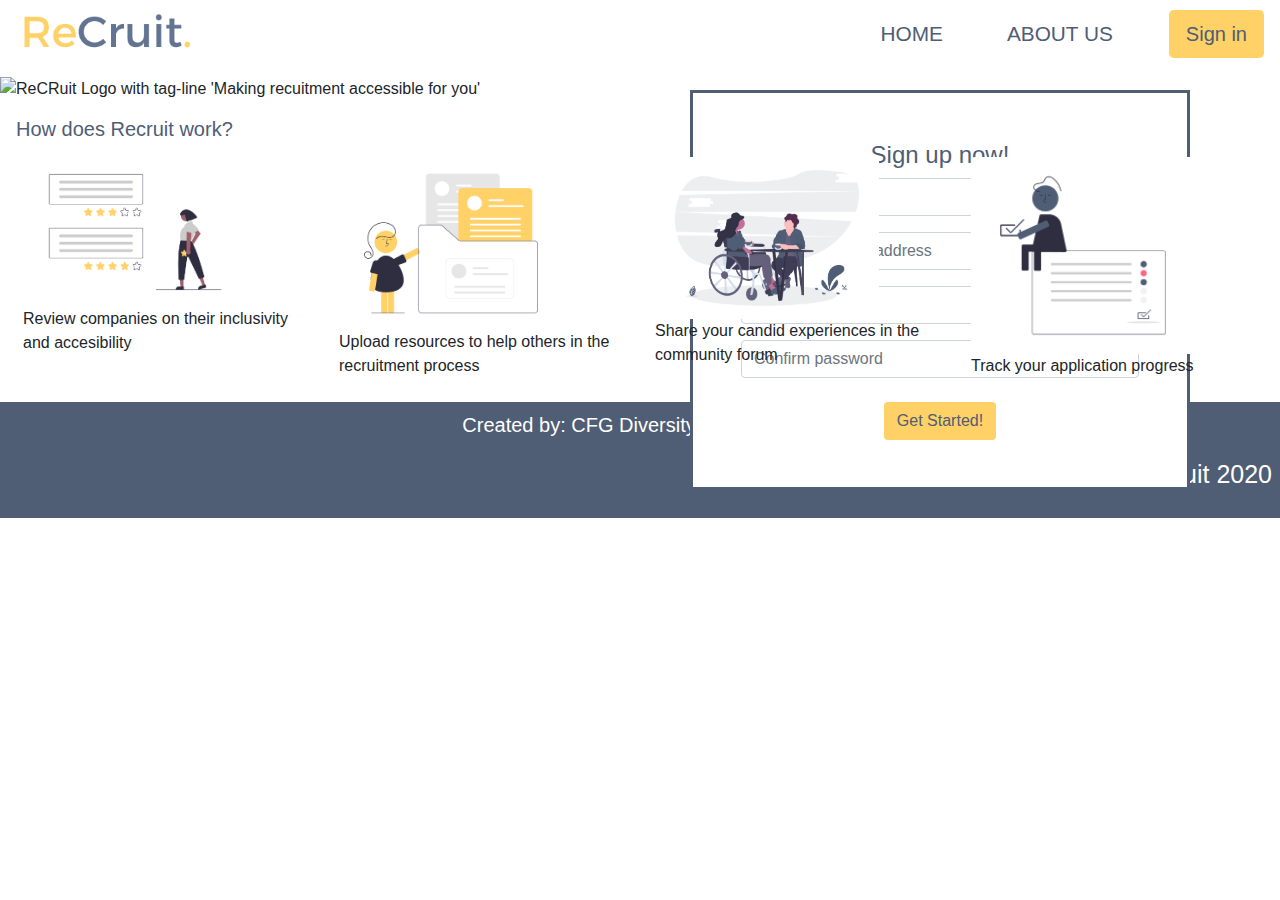
==== index.html @ 5c8dca37 "changed nav" ====
<!doctype html>
<html lang="en">
  <head>
    <!-- Required meta tags -->
    <meta charset="utf-8">
    <html lang="en">
    <meta name="viewport" content="width=device-width, initial-scale=1, shrink-to-fit=no">
    <link rel="icon" type="image/png" href="images/logo.png">
    <!-- Bootstrap CSS -->
    <link rel="stylesheet" href="https://stackpath.bootstrapcdn.com/bootstrap/4.5.2/css/bootstrap.min.css" integrity="sha384-JcKb8q3iqJ61gNV9KGb8thSsNjpSL0n8PARn9HuZOnIxN0hoP+VmmDGMN5t9UJ0Z" crossorigin="anonymous">

     <!--Custom CSS -->
    <link rel="stylesheet" type="text/css" href="css/style.css">

    <title>ReCruit | Home </title>

  </head>
  <body>
    <header class="mb-2">
    <!--Navigation -->
	<nav class="navbar navbar-expand-lg">
	  <button class="navbar-toggler" type="button" data-toggle="collapse" data-target="#navbarNav" aria-controls="navbarNav" aria-expanded="false" aria-label="Toggle navigation">
	  	<span class="navbar-toggler-icon"></span>
	  </button>
	  <a href="index.html"> <img src="images/trimmed-logo.png" alt="ReCruit Logo with tag-line 'Making recuitment accessible for you'" width="180"> </a>
	  <!--Bootstrap flex to make it go to right-->
	  <div class="collapse navbar-collapse d-flex flex-row-reverse" id="navbarNav">
	    <ul class="navbar-nav">
	      <li class="nav-item active pl-5">
	        <a class="nav-link" href="index.html"> HOME <span class="sr-only">(current)</span></a>
	      </li>
	      <li class="nav-item pl-5">
	        <a class="nav-link" href="reviews.html">ABOUT US</a>
	      </li>
	      <button type="button" class="btn yellow-btn btn-lg ml-5" data-toggle="modal" data-target="#loginModal"> Sign in </button>
	    </ul>
	    
	  </div>
	</nav>

<!-- The Log-in Modal -->
	<div class="modal" id="loginModal">
	  <div class="modal-dialog">
	    <div class="modal-content">
	      <!-- Modal Header -->
	      <div class="modal-header">
	        <h4 class="modal-title">Sign in</h4>
	        <button type="button" class="close" data-dismiss="modal">&times;</button>
	      </div>
	      <div class="modal-body">
	        <form class="p-5 text-center">
					  <div class="form-group">
					    <input type="email" class="form-control" id="#" placeholder="Enter your email address">
					  </div>
					  <div class="form-group">
					    <input type="password" class="form-control" id="#" placeholder="Password">
					  </div>
					<button class="btn btn-primary mt-2" type="submit"><a href="account.html" id="sign-in-text">Sign in</a></button>

				</form>
				<a href="#"> Reset password </a>
	      </div>
	      <div class="modal-footer">
	        <button type="button" class="btn btn-danger" data-dismiss="modal">Close</button>
	      </div>
	    </div>
	  </div>
	</div>
	<!-- End of log-in modal --> 

    </header>
    <main>
	    <div class="container-fluid p-0"> 
	    	<img src="images/home-banner-1-cropped.png" alt="ReCRuit Logo with tag-line 'Making recuitment accessible for you'" class="img-fluid">

		    <!--Need to position absolute so it sits on image-->
		    <form class="p-5 text-center" id="sign-up-form">
				<h4>Sign up now!</h4>
				  <div class="form-group">
				    <input type="text" class="form-control" id="#" placeholder="Enter your name">
				  </div>
				  <div class="form-group">
				    <input type="email" class="form-control" id="#" placeholder="Enter your email address">
				  </div>
				  <div class="form-group">
				    <input type="password" class="form-control" id="#" placeholder="Enter a password">
				  </div>
				  <div class="form-group">
				    <input type="password" class="form-control" id="#" placeholder="Confirm password">
				  </div>
				<button class="btn yellow-btn mt-2" type="submit">Get Started!</button>
			</form>
		</div>
	<!--How ReCruit works card deck-->	
	<div class="row p-2 m-0" id="What is ReCruit">
		<div class="col-md-12 p-2">
			   <h5> How does Recruit work? </h5>
		   </div>
		   <div class="col-md-3">
			   <img src="images\Review companies.png" alt="Review companies" class="card-img-top" style="width: 14rem;" />	
			   <p>Review companies on their inclusivity and accesibility</p>
		   </div>
		   <div class="col-md-3">
			   <img src="images\Upload resources.png" alt="Upload resources" class="card-img-top" style="width: 14rem;" />
			   <p>Upload resources to help others in the recruitment process</p>
		   </div>
		   <div class="col-md-3">
			   <img src="images\Share experiences.png" alt="Community forum" class="card-img-top" style="width: 14rem;" />
			   <p>Share your candid experiences in the community forum</p>
		   </div>
		   <div class="col-md-3">
			   <img src="images\Track progress.png" alt="Track application progress" class="card-img-top" style="width: 14rem;" />
			   <p>Track your application progress</p>
		   </div>
		</div>
		</div>
    </main>
    <!--Footer area -->	
    <footer class="page-footer p-2">
    	<p id="created-by"> Created by: CFG Diversity Hack Team 1</p>
    	<p id="copyright"> &copy; ReCruit 2020 </p>
	</footer>
	
    <!-- Optional JavaScript -->
    <!-- jQuery first, then Popper.js, then Bootstrap JS -->
    <script src="https://code.jquery.com/jquery-3.5.1.slim.min.js" integrity="sha384-DfXdz2htPH0lsSSs5nCTpuj/zy4C+OGpamoFVy38MVBnE+IbbVYUew+OrCXaRkfj" crossorigin="anonymous"></script>
    <script src="https://cdn.jsdelivr.net/npm/popper.js@1.14.1/dist/umd/popper.min.js" integrity="sha384-9/reFTGAW83EW2RDu2S0VKaIzap3H44lZH81PoYlFhbGU+4BZp4G7niu735Sk7lN" crossorigin="anonymous"></script>
    <script src="https://stackpath.bootstrapcdn.com/bootstrap/4.5.2/js/bootstrap.min.js" integrity="sha384-B4gt1jrGC7Jh4AgTPSdUtOBvfO8shuf57BaghqFfPlYxofvL8/KUEfYiJOMMV+rV" crossorigin="anonymous"></script>
  </body>
</html>
---- css/style.css ----
body {
	font-family: Arial;
}


h1, h2, h3, h4, h5 {
	color: #4f5d75;
}

.resource-text {
	color: #4f5d75;
}

.nav-link 
{
	color: #4f5d75;
	font-size: 130%;
}
.nav-link:hover 
{
	color: #4f5d75;
	text-decoration: underline;
}

nav.button {
	width: 100px;
}

/* footer */
.page-footer {
	background-color: #4f5d75;
	color: #ffffff;
}

/* in the footer */
#created-by {
	text-align: center;
	font-size: 20px;
}

#copyright {
	text-align: right;
	font-size: 25px;
}

/*sign in pop-up */
#sign-in-text{
	color: white;
	text-decoration: none;
}


/*for any button that needs to go yellow */
.yellow-btn{
	background-color: #ffd166;
	color: #4f5d75;
}
/*not sure if this is accessbile*/
.yellow-btn:hover
{
	color: #4f5d75;
	background-color: white;
	border: solid #4f5d75;
}

/* index page */
#sign-up-form
{
	position: absolute;
  	top: 90px;
  	right: 90px;
  	width: 500px;
  	height: 400px;
  	background-color: white;
  	border: solid #4f5d75;
}

/* about page */
#ready{
	background: #F0F0F0;
}

#team{
	background: #b4d2e7;
}

/* footer */
.page-footer {
	background-color: #4f5d75;
}

/* my-resources */
/* Plus icon */
.fa fa-plus {
	font-size:24px;
}
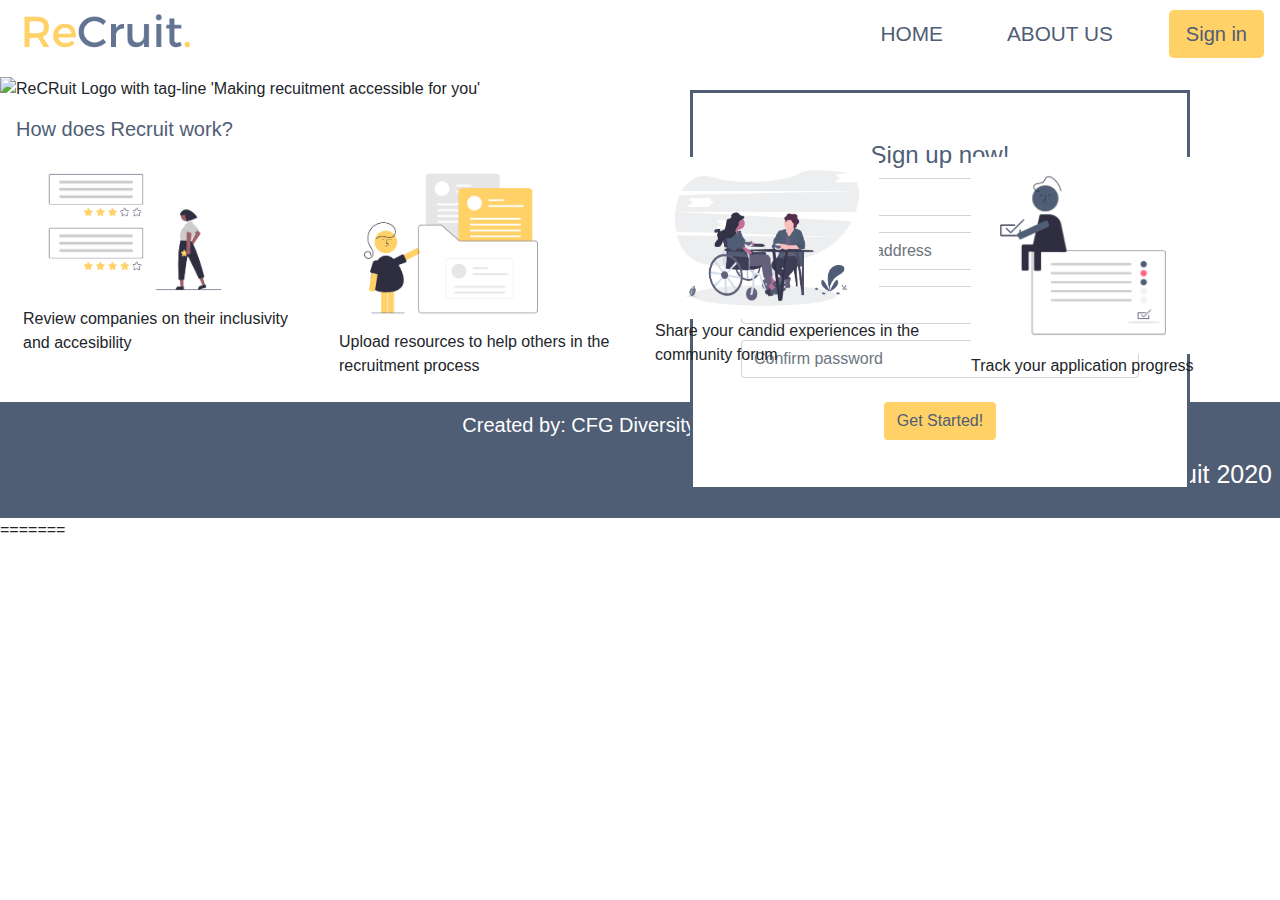
==== commit 92e0d185: "Merge pull request #21 from skyekirwan/restyling-homepage" ====
--- a/index.html
+++ b/index.html
@@ -1,3 +1,4 @@
+
 <!doctype html>
 <html lang="en">
   <head>
@@ -128,3 +129,5 @@
     <script src="https://stackpath.bootstrapcdn.com/bootstrap/4.5.2/js/bootstrap.min.js" integrity="sha384-B4gt1jrGC7Jh4AgTPSdUtOBvfO8shuf57BaghqFfPlYxofvL8/KUEfYiJOMMV+rV" crossorigin="anonymous"></script>
   </body>
 </html>
+=======
+
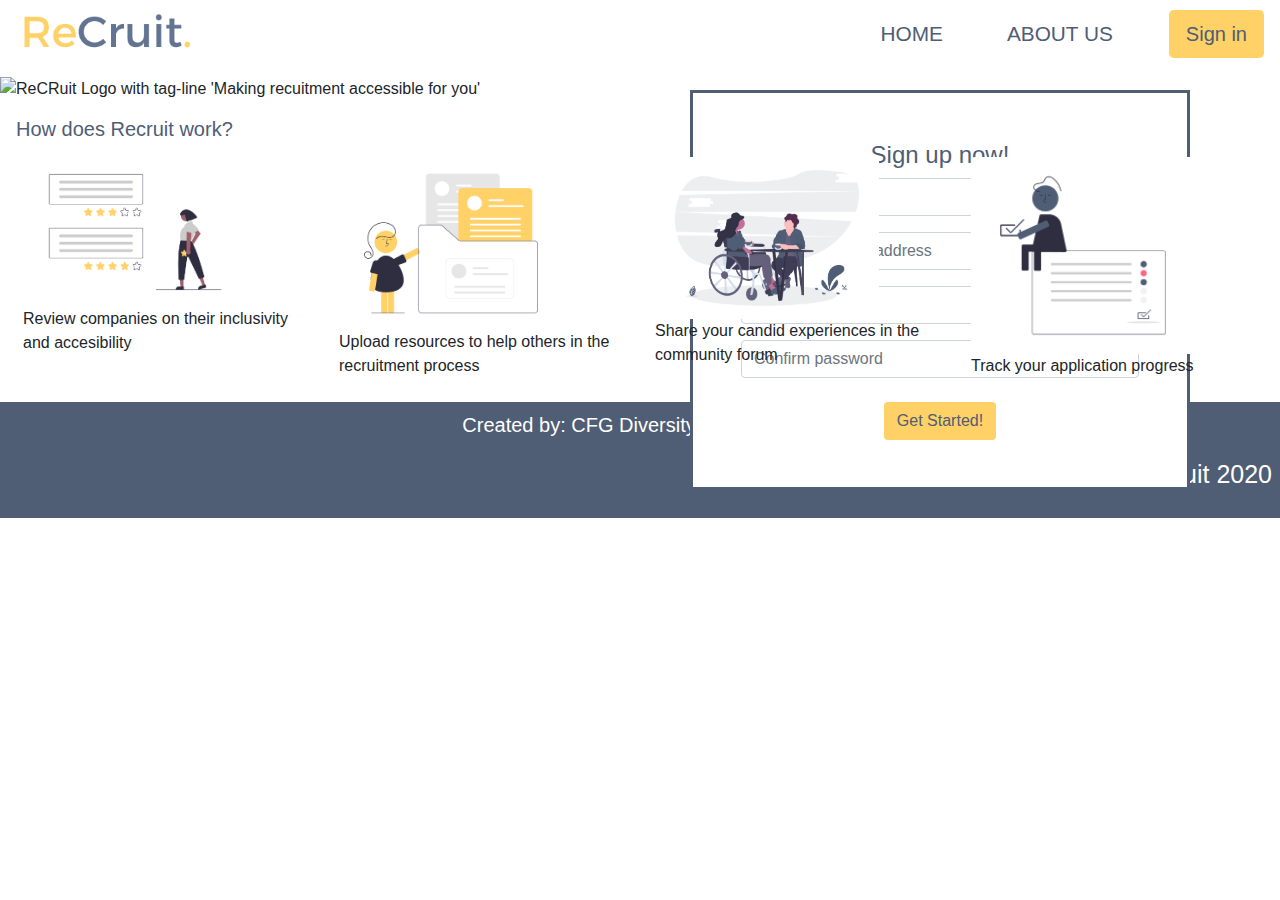
==== commit a2bcf66e: "sign-in-btns" ====
--- a/index.html
+++ b/index.html
@@ -31,7 +31,7 @@
 	        <a class="nav-link" href="index.html"> HOME <span class="sr-only">(current)</span></a>
 	      </li>
 	      <li class="nav-item pl-5">
-	        <a class="nav-link" href="reviews.html">ABOUT US</a>
+	        <a class="nav-link" href="about.html">ABOUT US</a>
 	      </li>
 	      <button type="button" class="btn yellow-btn btn-lg ml-5" data-toggle="modal" data-target="#loginModal"> Sign in </button>
 	    </ul>
@@ -56,10 +56,10 @@
 					  <div class="form-group">
 					    <input type="password" class="form-control" id="#" placeholder="Password">
 					  </div>
-					<button class="btn btn-primary mt-2" type="submit"><a href="account.html" id="sign-in-text">Sign in</a></button>
+					<button class="btn yellow-btn mt-2" type="submit"><a href="account.html">Sign in</a></button>
 
 				</form>
-				<a href="#"> Reset password </a>
+				<a href="https://www.linkedin.com/uas/request-password-reset"> <u> Reset password </u></a>
 	      </div>
 	      <div class="modal-footer">
 	        <button type="button" class="btn btn-danger" data-dismiss="modal">Close</button>
@@ -89,7 +89,7 @@
 				  <div class="form-group">
 				    <input type="password" class="form-control" id="#" placeholder="Confirm password">
 				  </div>
-				<button class="btn yellow-btn mt-2" type="submit">Get Started!</button>
+				<button class="btn yellow-btn mt-2" type="submit"><a href="account.html">Get Started!</a></button>
 			</form>
 		</div>
 	<!--How ReCruit works card deck-->	
@@ -129,5 +129,4 @@
     <script src="https://stackpath.bootstrapcdn.com/bootstrap/4.5.2/js/bootstrap.min.js" integrity="sha384-B4gt1jrGC7Jh4AgTPSdUtOBvfO8shuf57BaghqFfPlYxofvL8/KUEfYiJOMMV+rV" crossorigin="anonymous"></script>
   </body>
 </html>
-=======
 
--- a/css/style.css
+++ b/css/style.css
@@ -9,6 +9,15 @@
 }
 
 .resource-text {
+	color: #4f5d75;
+}
+
+a {
+	text-decoration: none;
+	color: #4f5d75;
+}
+a:hover{
+	text-decoration: none;
 	color: #4f5d75;
 }
 
@@ -43,13 +52,6 @@
 	text-align: right;
 	font-size: 25px;
 }
-
-/*sign in pop-up */
-#sign-in-text{
-	color: white;
-	text-decoration: none;
-}
-
 
 /*for any button that needs to go yellow */
 .yellow-btn{
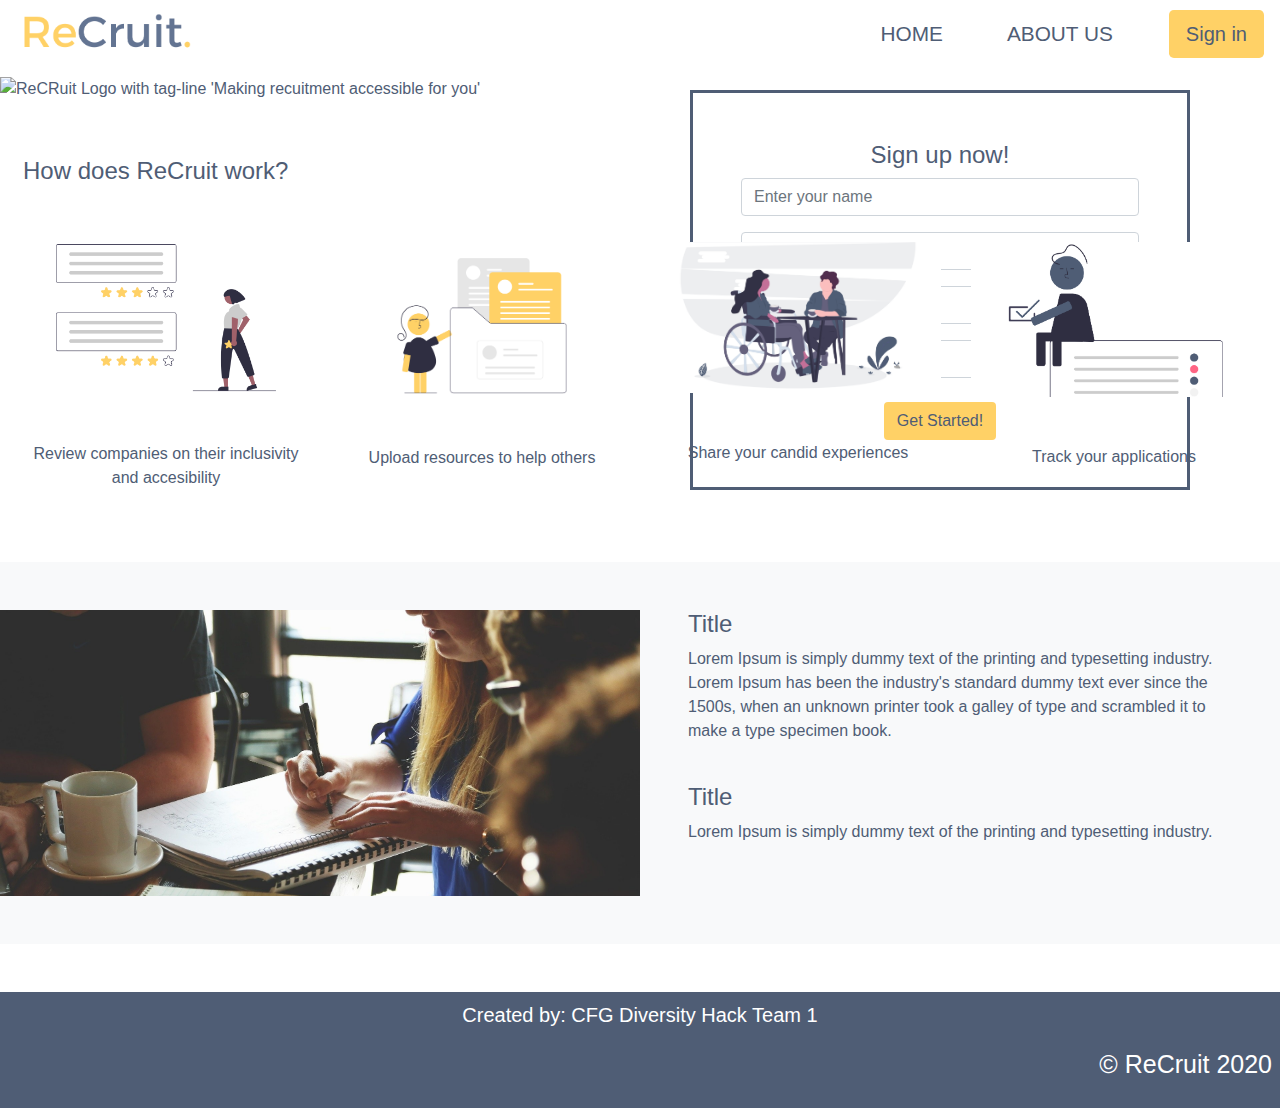
==== commit 9c1ad35f: "home and about images" ====
--- a/index.html
+++ b/index.html
@@ -70,7 +70,7 @@
 	<!-- End of log-in modal --> 
 
     </header>
-    <main>
+    <main style="color:#4f5d75;>
 	    <div class="container-fluid p-0"> 
 	    	<img src="images/home-banner-1-cropped.png" alt="ReCRuit Logo with tag-line 'Making recuitment accessible for you'" class="img-fluid">
 
@@ -93,27 +93,42 @@
 			</form>
 		</div>
 	<!--How ReCruit works card deck-->	
-	<div class="row p-2 m-0" id="What is ReCruit">
-		<div class="col-md-12 p-2">
-			   <h5> How does Recruit work? </h5>
-		   </div>
-		   <div class="col-md-3">
-			   <img src="images\Review companies.png" alt="Review companies" class="card-img-top" style="width: 14rem;" />	
-			   <p>Review companies on their inclusivity and accesibility</p>
-		   </div>
-		   <div class="col-md-3">
-			   <img src="images\Upload resources.png" alt="Upload resources" class="card-img-top" style="width: 14rem;" />
-			   <p>Upload resources to help others in the recruitment process</p>
-		   </div>
-		   <div class="col-md-3">
-			   <img src="images\Share experiences.png" alt="Community forum" class="card-img-top" style="width: 14rem;" />
-			   <p>Share your candid experiences in the community forum</p>
-		   </div>
-		   <div class="col-md-3">
-			   <img src="images\Track progress.png" alt="Track application progress" class="card-img-top" style="width: 14rem;" />
-			   <p>Track your application progress</p>
-		   </div>
+		<div class="row p-2 m-0 ">
+			<div class="col-md-12 pt-5 pb-5">
+				   <h4> How does ReCruit work? </h4>
+			 </div>
+		    <div class="col-md-3 text-center">
+			   <img src="images\review-companies.png" alt="Review companies" class="img-fluid"/>
+			
+			   <p class="mt-5">Review companies on their inclusivity and accesibility</p>
+		    </div>
+		    <div class="col-md-3 text-center">
+			   <img src="images\Upload resources.png" alt="Upload resources" class="img-fluid" width="217.5" height="145.48"/>
+		
+			   <p class="mt-5">Upload resources to help others</p>
+		    </div>
+		    <div class="col-md-3 text-center">
+			   <img src="images\Share experiences.png" alt="Community forum" class="img-fluid"/>
+			   <p class="mt-5">Share your candid experiences</p>
+		    </div>
+		    <div class="col-md-3 text-center">
+			   <img src="images\track-progress.png" alt="Track application progress" class="img-fluid"/>
+			   <p class="mt-5">Track your applications</p>
+		    </div>
 		</div>
+
+		<div class="row m-0 my-5 bg-light" ">
+			   <div class="col-md-6 px-0 py-5">
+				   <img src="images\home-table-image.jpg" alt="People sitting working at table" class="img-fluid"/>
+			   </div>
+			   <div class="col-md-6 p-5">
+			   		<h4> Title </h4>
+				   <p> Lorem Ipsum is simply dummy text of the printing and typesetting industry. Lorem Ipsum has been the industry's standard dummy text ever since the 1500s, when an unknown printer took a galley of type and scrambled it to make a type specimen book. </p>
+				   <br>
+			   		<h4> Title </h4>
+				   <p> Lorem Ipsum is simply dummy text of the printing and typesetting industry. </p>
+			   </div>
+			</div>
 		</div>
     </main>
     <!--Footer area -->	
--- a/css/style.css
+++ b/css/style.css
@@ -4,7 +4,7 @@
 }
 
 
-h1, h2, h3, h4, h5 {
+h1, h2, h3, h4{
 	color: #4f5d75;
 }
 
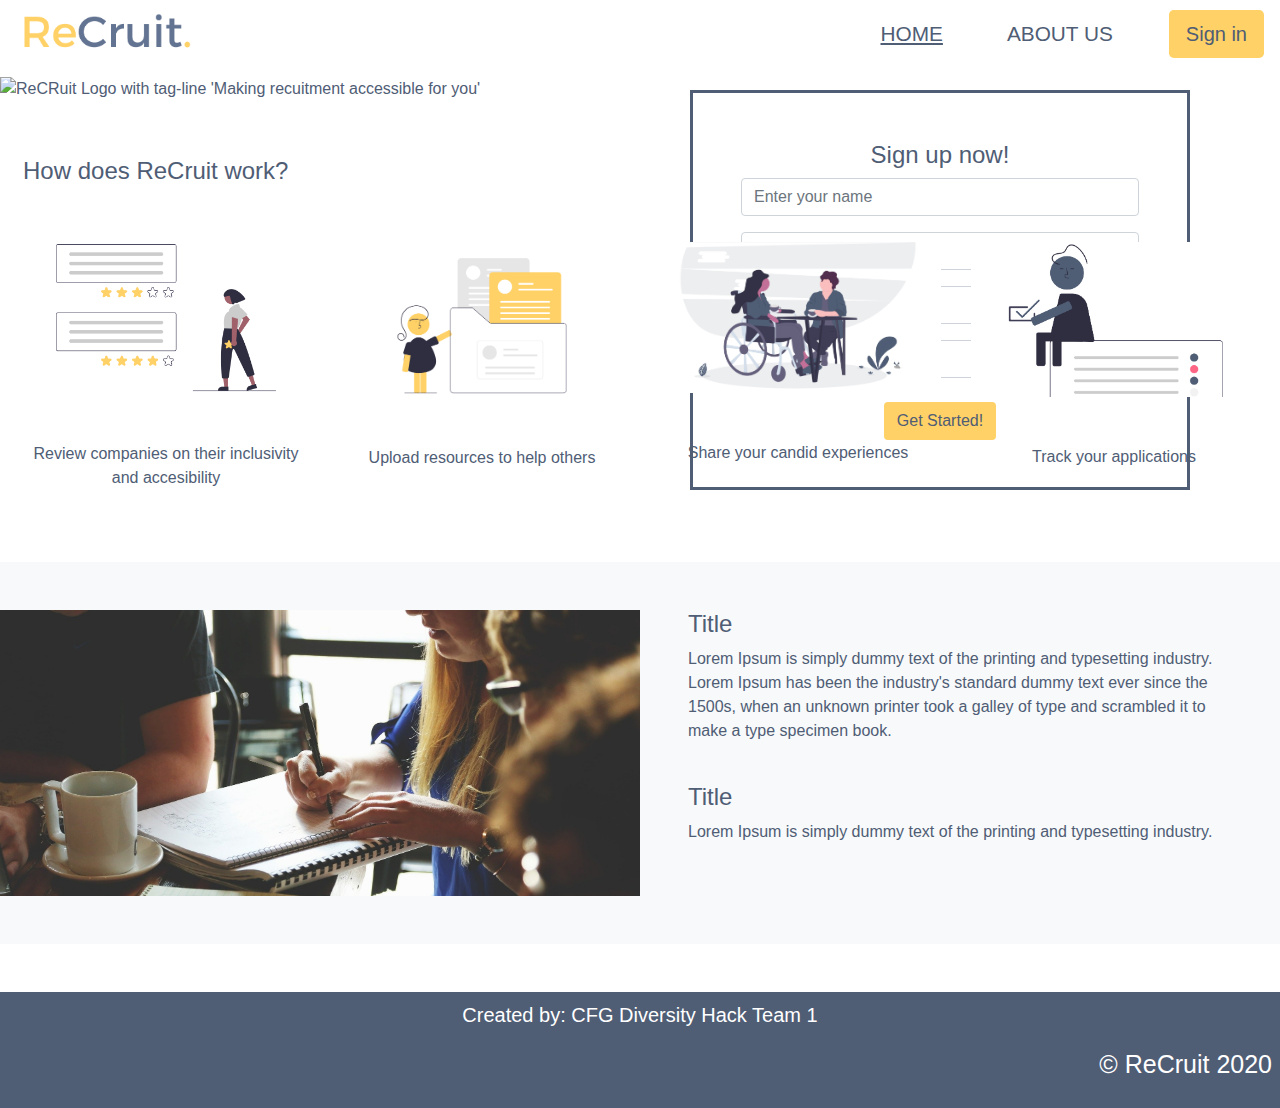
==== commit d3dcf21d: "fixed nav" ====
--- a/index.html
+++ b/index.html
@@ -28,7 +28,7 @@
 	  <div class="collapse navbar-collapse d-flex flex-row-reverse" id="navbarNav">
 	    <ul class="navbar-nav">
 	      <li class="nav-item active pl-5">
-	        <a class="nav-link" href="index.html"> HOME <span class="sr-only">(current)</span></a>
+	        <a class="nav-link" href="index.html"> <u> HOME </u><span class="sr-only">(current)</span></a>
 	      </li>
 	      <li class="nav-item pl-5">
 	        <a class="nav-link" href="about.html">ABOUT US</a>
--- a/css/style.css
+++ b/css/style.css
@@ -66,6 +66,13 @@
 	border: solid #4f5d75;
 }
 
+.search-btn
+{
+	color: #4f5d75;
+	background-color: white;
+	border: solid #4f5d75;
+}
+
 /* index page */
 #sign-up-form
 {
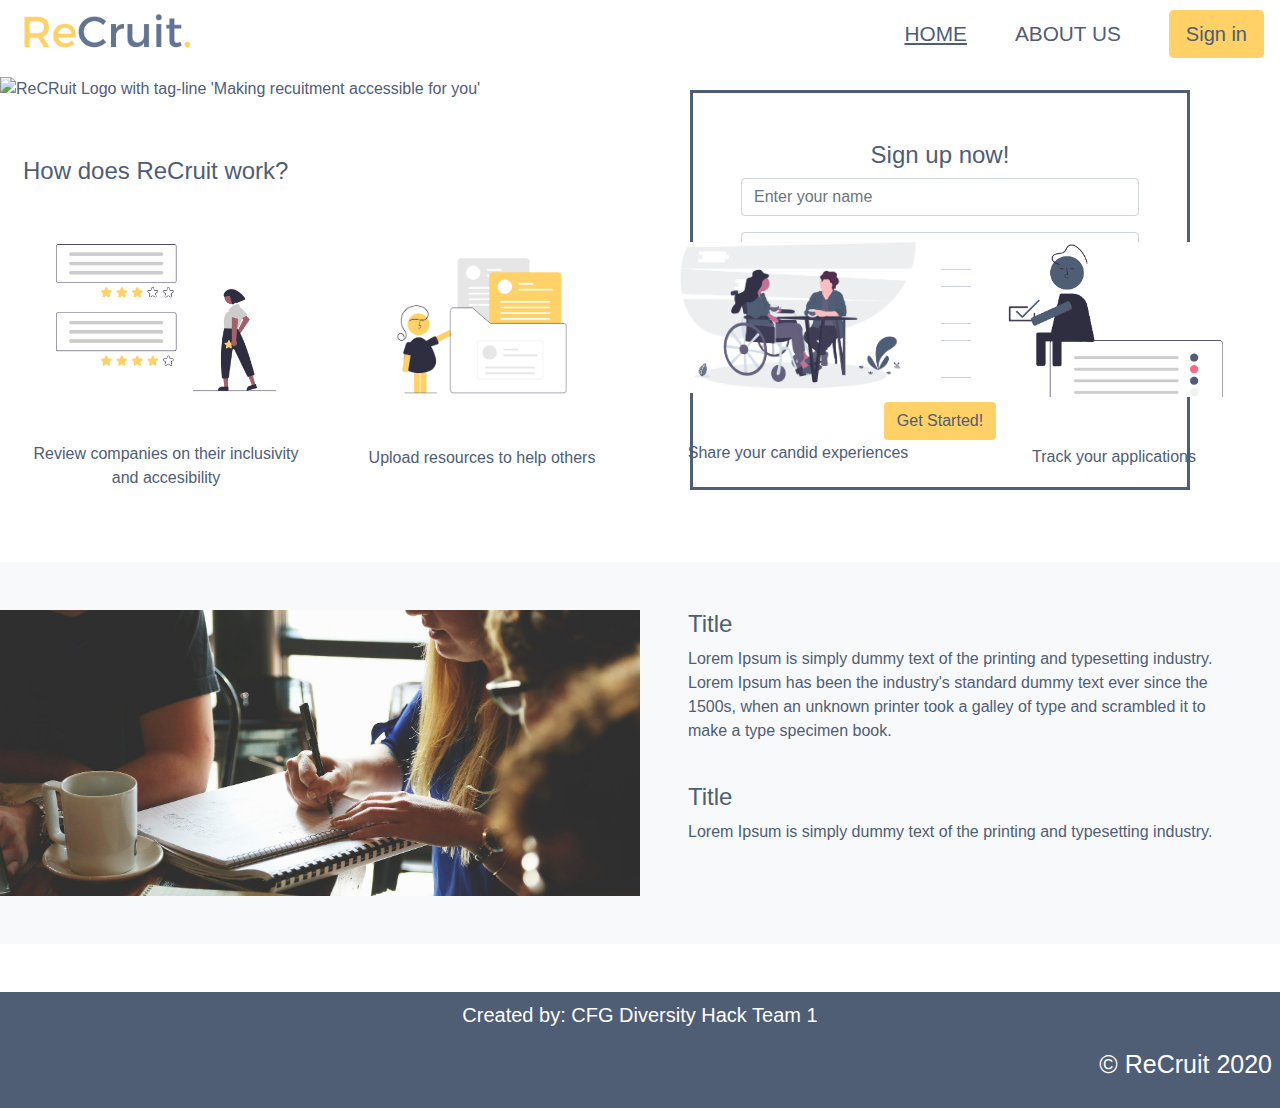
==== commit afe9b37a: "header basically done??" ====
--- a/index.html
+++ b/index.html
@@ -27,11 +27,11 @@
 	  <!--Bootstrap flex to make it go to right-->
 	  <div class="collapse navbar-collapse d-flex flex-row-reverse" id="navbarNav">
 	    <ul class="navbar-nav">
-	      <li class="nav-item active pl-5">
-	        <a class="nav-link" href="index.html"> <u> HOME </u><span class="sr-only">(current)</span></a>
+	      <li class="nav-item active pl-5 pt-2">
+	        <a class="outside-nav-link" href="index.html"> <u> HOME </u><span class="sr-only">(current)</span></a>
 	      </li>
-	      <li class="nav-item pl-5">
-	        <a class="nav-link" href="about.html">ABOUT US</a>
+	      <li class="nav-item pl-5 pt-2">
+	        <a class="outside-nav-link" href="about.html">ABOUT US</a>
 	      </li>
 	      <button type="button" class="btn yellow-btn btn-lg ml-5" data-toggle="modal" data-target="#loginModal"> Sign in </button>
 	    </ul>
--- a/css/style.css
+++ b/css/style.css
@@ -12,21 +12,14 @@
 	color: #4f5d75;
 }
 
-a {
-	text-decoration: none;
-	color: #4f5d75;
-}
-a:hover{
-	text-decoration: none;
-	color: #4f5d75;
-}
 
-.nav-link 
+/* nav when logged out */
+.outside-nav-link 
 {
 	color: #4f5d75;
 	font-size: 130%;
 }
-.nav-link:hover 
+.outside-nav-link:hover 
 {
 	color: #4f5d75;
 	text-decoration: underline;
@@ -35,6 +28,26 @@
 nav.button {
 	width: 100px;
 }
+
+/* nav after signed in*/
+.inside-nav
+{
+	background-color: #4f5d75;
+	border-radius: 30px;  
+	padding: 5px;
+}
+
+
+a {
+	text-decoration: none;
+	color: #4f5d75;
+}
+
+a:hover{
+	text-decoration: none;
+	color: #4f5d75;
+}
+
 
 /* footer */
 .page-footer {
@@ -73,6 +86,13 @@
 	border: solid #4f5d75;
 }
 
+/*for big checkboxes*/
+.big-checkbox {
+	width: 30px; 
+	height: 30px;
+ }
+
+
 /* index page */
 #sign-up-form
 {
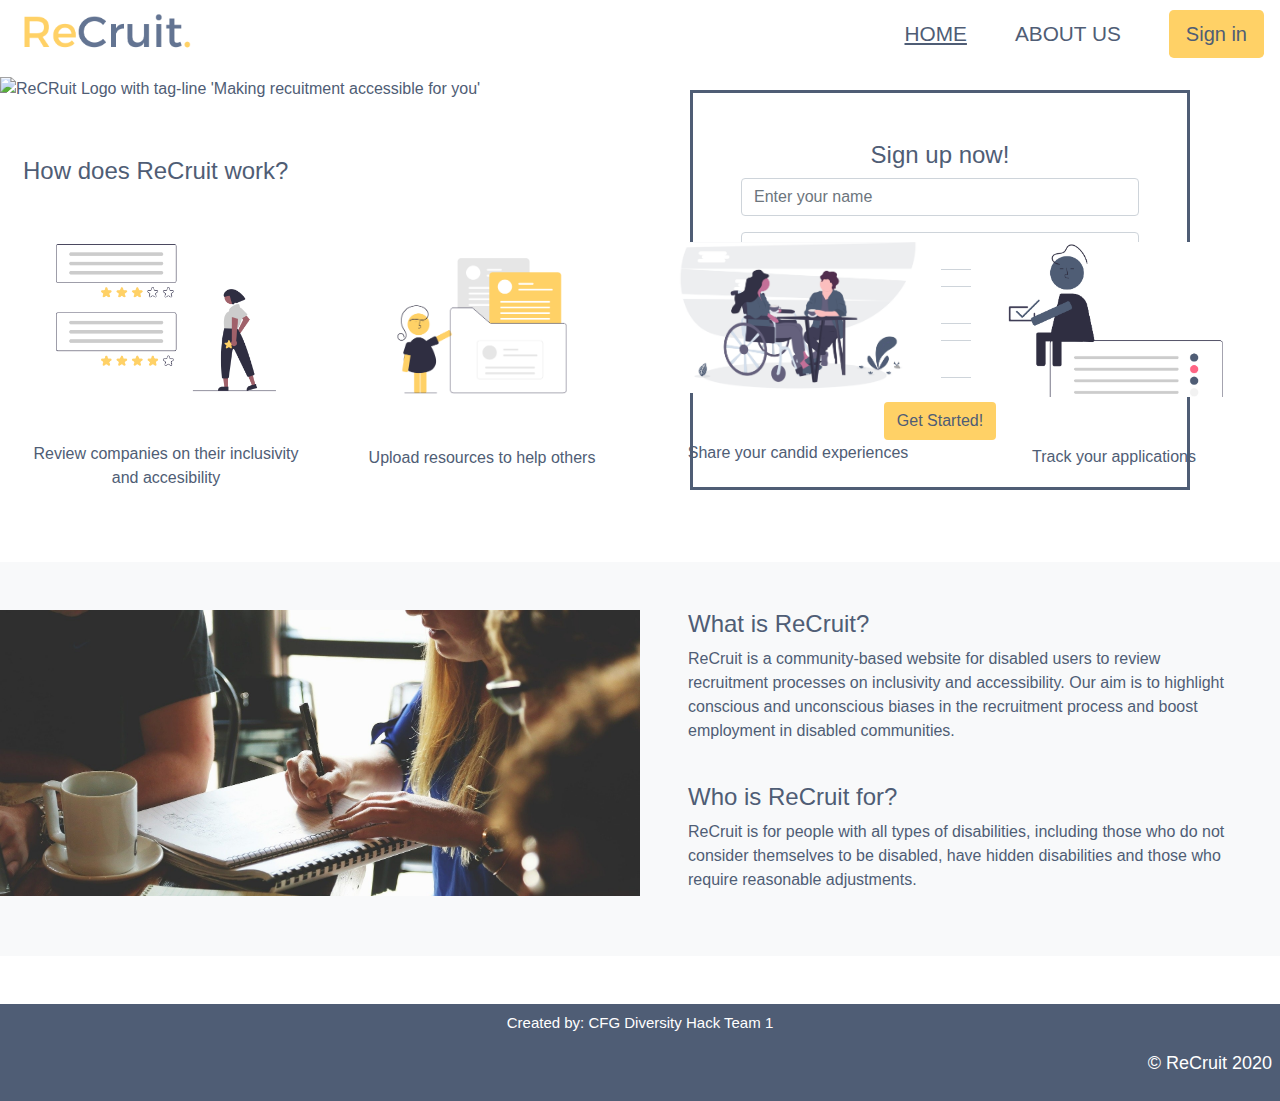
==== commit 2fd453f2: "Added info to bottom of page" ====
--- a/index.html
+++ b/index.html
@@ -122,11 +122,14 @@
 				   <img src="images\home-table-image.jpg" alt="People sitting working at table" class="img-fluid"/>
 			   </div>
 			   <div class="col-md-6 p-5">
-			   		<h4> Title </h4>
-				   <p> Lorem Ipsum is simply dummy text of the printing and typesetting industry. Lorem Ipsum has been the industry's standard dummy text ever since the 1500s, when an unknown printer took a galley of type and scrambled it to make a type specimen book. </p>
+			   		<h4> What is ReCruit? </h4>
+				   <p> ReCruit is a community-based website for disabled users to review recruitment processes on 
+					   inclusivity and accessibility. Our aim is to highlight conscious and unconscious biases in the 
+					   recruitment process and boost employment in disabled communities. </p>
 				   <br>
-			   		<h4> Title </h4>
-				   <p> Lorem Ipsum is simply dummy text of the printing and typesetting industry. </p>
+			   		<h4> Who is ReCruit for? </h4>
+				   <p> ReCruit is for people with all types of disabilities, including those who do not consider 
+					   themselves to be disabled, have hidden disabilities and those who require reasonable adjustments.</p>
 			   </div>
 			</div>
 		</div>
--- a/css/style.css
+++ b/css/style.css
@@ -1,17 +1,22 @@
 
 body {
-	font-family: Arial;
+	font-family: Verdana, Arial;
+	color: #4f5d75;
 }
 
 
-h1, h2, h3, h4{
+h1, h2, h3, h4, h5, h6{
 	color: #4f5d75;
+}
+
+label {
+	color: #4f5d75;
+
 }
 
 .resource-text {
 	color: #4f5d75;
 }
-
 
 /* nav when logged out */
 .outside-nav-link 
@@ -56,14 +61,14 @@
 }
 
 /* in the footer */
-#created-by {
+p#created-by {
 	text-align: center;
-	font-size: 20px;
+	font-size: 15px;
 }
 
-#copyright {
+p#copyright {
 	text-align: right;
-	font-size: 25px;
+	font-size: 18px;
 }
 
 /*for any button that needs to go yellow */
@@ -114,6 +119,12 @@
 	background: #b4d2e7;
 }
 
+
+/* links in the about page are underlined */
+.about-link {
+	text-decoration: underline;
+
+
 /* footer */
 .page-footer {
 	background-color: #4f5d75;
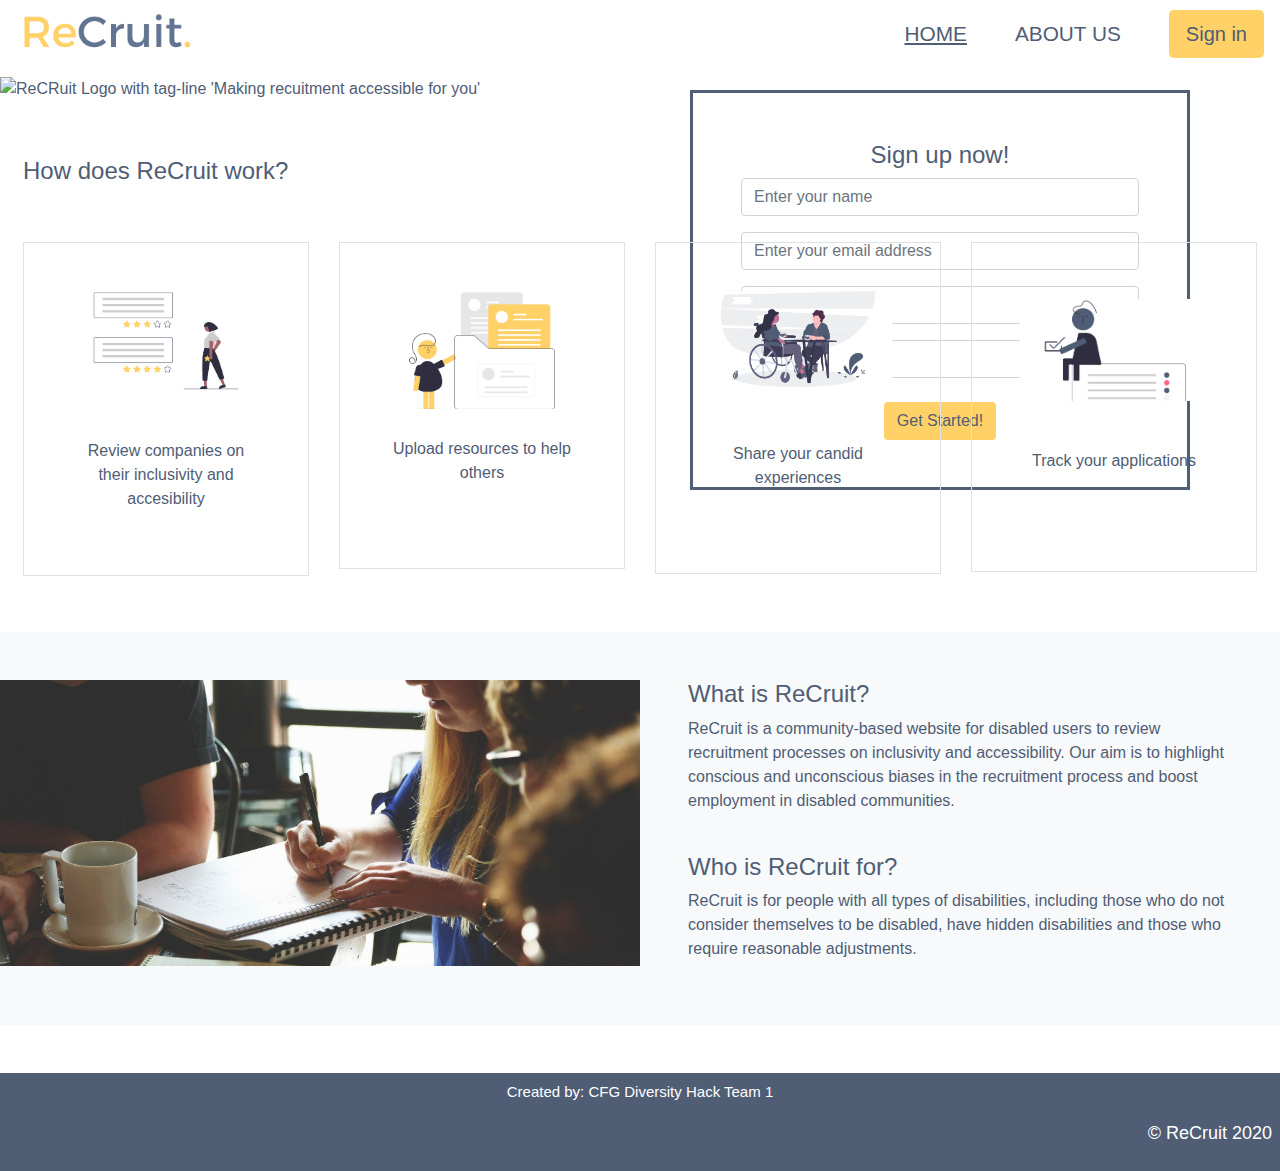
==== commit 90b6739a: "boxes added" ====
--- a/index.html
+++ b/index.html
@@ -93,28 +93,34 @@
 			</form>
 		</div>
 	<!--How ReCruit works card deck-->	
-		<div class="row p-2 m-0 ">
+		<div class="row p-2 m-0 justify-content-center">
 			<div class="col-md-12 pt-5 pb-5">
 				   <h4> How does ReCruit work? </h4>
 			 </div>
-		    <div class="col-md-3 text-center">
-			   <img src="images\review-companies.png" alt="Review companies" class="img-fluid"/>
-			
-			   <p class="mt-5">Review companies on their inclusivity and accesibility</p>
-		    </div>
-		    <div class="col-md-3 text-center">
-			   <img src="images\Upload resources.png" alt="Upload resources" class="img-fluid" width="217.5" height="145.48"/>
-		
-			   <p class="mt-5">Upload resources to help others</p>
-		    </div>
-		    <div class="col-md-3 text-center">
-			   <img src="images\Share experiences.png" alt="Community forum" class="img-fluid"/>
-			   <p class="mt-5">Share your candid experiences</p>
-		    </div>
-		    <div class="col-md-3 text-center">
-			   <img src="images\track-progress.png" alt="Track application progress" class="img-fluid"/>
-			   <p class="mt-5">Track your applications</p>
-		    </div>
+			<div class="col-md-3" align="center">
+	            <div class="card-body border p-5">
+	                <img src="images\review-companies.png" alt="Review companies" class="img-fluid"/>
+				   <p class="mt-5">Review companies on their inclusivity and accesibility</p>
+	            </div>
+       		</div>	
+      		<div class="col-md-3" align="center">
+	      		<div class="card-body border p-5">
+	         		<img src="images\Upload resources.png" alt="Upload resources" class="img-fluid"/>
+				   <p  style="padding-top: 15%; padding-bottom: 10%;">Upload resources to help others</p>
+	      		</div>
+       		</div>
+       		<div class="col-md-3" align="center">
+	      		<div class="card-body border p-5">
+	         		<img src="images\Share experiences.png" alt="Community forum" class="img-fluid"/>
+			   		<p class="mt-5" style="padding-top: 2%; padding-bottom: 10%;">Share your candid experiences</p>
+	      		</div>
+       		</div>
+       		<div class="col-md-3" align="center">
+	      		<div class="card-body border p-5">
+	         		 <img src="images\track-progress.png" alt="Track application progress" class="img-fluid pt-2"/>
+			   		<p class="mt-5 "  style="padding-bottom: 18%;";>Track your applications</p>
+	      		</div>
+       		</div>
 		</div>
 
 		<div class="row m-0 my-5 bg-light" ">
